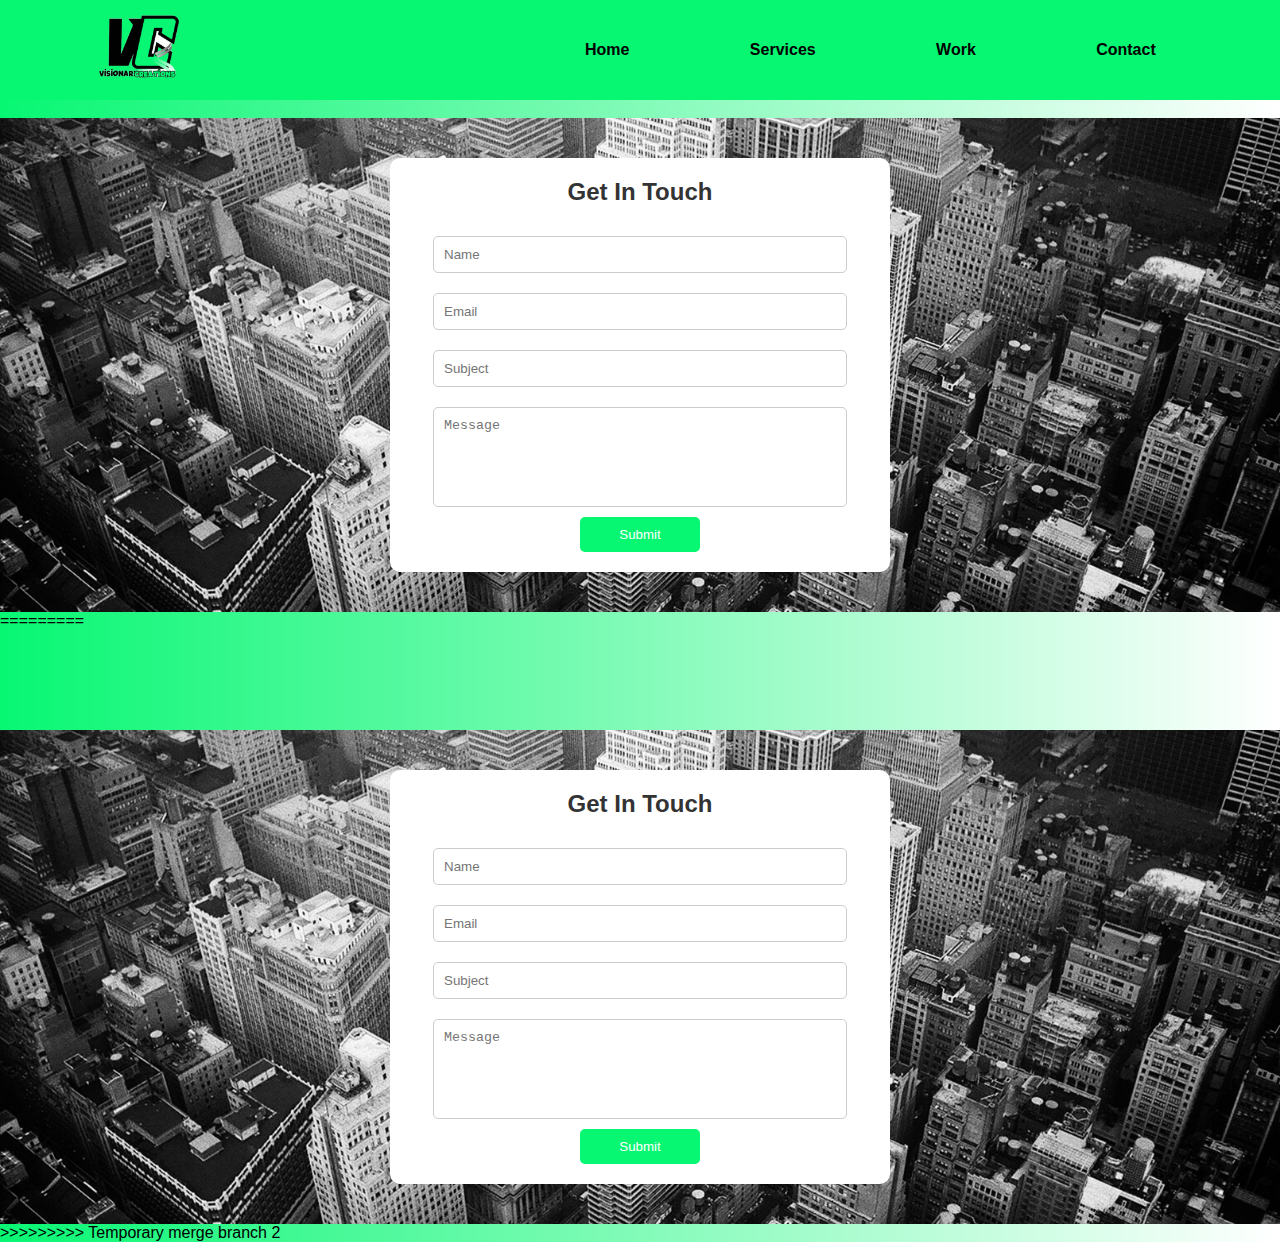
==== pages/contact.html @ 4685a926 "Merge branch 'master' of https://github.com/ettaoussiilyas/Visionary-Creations-Site-Web into Bassam" ====
<!DOCTYPE html>
<html lang="en">
  <head>
    <meta charset="UTF-8" />
    <meta name="viewport" content="width=device-width, initial-scale=1.0" />
    <title>Contact - Visionary Creations</title>
    <link rel="stylesheet" href="../style.css" />
    <link rel="stylesheet" href="../styles/contact.css" />
    <link rel="shortcut icon" type="x-icon" href="/images/logo_site.png" />
    <meta
      name="description"
      content="Learn more about Visionary Creations, a leading video production company dedicated to delivering exceptional visual content. Our team of experienced professionals is passionate about transforming ideas into stunning video productions, from corporate films to live event coverage. Discover our story and commitment to quality."
    />
    <meta
      name="description"
      content="Get in touch with Visionary Creations for all your video production needs. Whether you have a project in mind or need more information about our services, our team is ready to assist you. Contact us today to bring your vision to life."
    />
    <title>Contact - Visionary Creations</title>
<<<<<<<<< Temporary merge branch 1
    <meta name="keywords" content="contact Visionary Creations, video production contact, project inquiry, get in touch, contact us, customer support, video production services">
</head>
<body>
    <header>
    <nav>
        <input type="checkbox" id="nav-toggle">
        <div class="logo">
            <img src="../images/logo_site.png" alt="Visionary Creations Logo" style="height:150px;object-fit:cover">
        </div>
       <ul class="links">
           <li><a class="anchors"  href="/">Home</a></li>
           <li><a class="anchors" href="/pages/services.html">Services</a></li>
           <li><a class="anchors" href="/pages/work.html">Work</a></li>
           <li><a class="anchors" href="/pages/contact.html" class="active">Contact</a></li>
       </ul>
       <label for="nav-toggle" class="icon-burger">
           <div class="line"></div>
           <div class="line"></div>
           <div class="line"></div>
       </label>
    </nav>
</header>
<div class="contact-container">
    <div class="card">
        <h1>Get In Touch</h1>
        <input type="text" placeholder="Name">
        <input type="text" placeholder="Email">
        <input type="text" placeholder="Subject">
        <textarea placeholder="Message"></textarea>
        <button type="submit">Submit</button>
    </div>
</div>

</body>
</html>
=========
    <meta
      name="keywords"
      content="contact Visionary Creations, video production contact, project inquiry, get in touch, contact us, customer support, video production services"
    />
  </head>
  <body>
    <div class="contact-container">
      <div class="card">
        <h1>Get In Touch</h1>
        <input type="text" placeholder="Name" />
        <input type="text" placeholder="Email" />
        <input type="text" placeholder="Subject" />
        <textarea placeholder="Message"></textarea>
        <button type="submit">Submit</button>
      </div>
    </div>
  </body>
</html>
>>>>>>>>> Temporary merge branch 2
---- style.css ----
/* Global Reset */
* {
  margin: 0;
  padding: 0;
}

/* Body Styles */
body {
  font-family: Arial, sans-serif;
  background: linear-gradient(to right, #07f773, #ffffff);
  background-size: cover;
  background-repeat: no-repeat;
}
.content-holder {
  width: 100%;
}

/* About Us Section */
.part1-aboutus {
  display: flex;
  justify-content: left;
  width: 100%;
  max-height: min-content;
}

/* Text Section */
.part1-text {
  flex: 1;
  min-width: 50%;
  background-color: transparent;
  display: flex;
  flex-direction: column;
  justify-content: center;
  align-items: flex-end;
}

.part1-text h1 {
  width: 80%;
  font-family: Verdana, Geneva, Tahoma, sans-serif;
  color: white;
  margin-bottom: 40px;
}

.part1-text p {
  width: 80%;
  font-family: Verdana, Geneva, Tahoma, sans-serif;
  line-height: 2;
}

/* Button Section */
.btn-class {
  margin-top: 40px;
  width: 80%;
  display: flex;
  justify-content: flex-start;
}

.btn-transfer {
  display: block;
  padding: 15px;
  background-color: #b8eacf;
  color: #046785;
  border-color: #046785;
  margin-top: 20px;
  margin-bottom: 20px;
  justify-content: flex-end;
}

button a {
  text-decoration: none;
  color: #046785;
}

/* Image Section */
.part1-imag {
  flex: 1;
  min-width: 50%;
  background-color: transparent;
}

.part1-imag a {  /* Ensure that the anchor tag does not affect the image size */
  display: block;
  width: 100%; /* Set width to the container */
}

.part1-imag img {
  max-width: 100%;
  height: auto;
  max-height: 500px;
  object-fit: cover; /* Ensures consistent image scaling */
  transition: transform 0.3s ease; /* Optional hover effect */
}

.part1-imag a:hover img {
  transform: scale(1.05); /* Optional: Adds zoom on hover */
}

/* Paragraph with Line */
#paragraphe-line {
  padding-left: 30px;
  border-left: 5px solid #046785;
}

/* Box Slides Section */
.box-slides {
  width: 100%;
  display: flex;
  justify-content: space-around;
  margin-bottom: 50px;
}

.box-slides a {
  width: 20%; /* Set the size of the clickable area to match the images */
}

.box-slides img {
  width: 100%;
  height: auto;
  object-fit: cover;
  border-radius: 5px;
  transition: transform 0.3s ease;
}

.box-frame-video {
  width: 100%;
  max-height: 500px;
  display: flex;
  justify-content: center;
  align-content: center;
  overflow: hidden;
}
.box-frame-video iframe {
  width: 560px;
  height: 315px;
  margin: auto;
  border: none;
  margin: 100px 0px 150px;
}

/* Media Queries for Responsive Design */
@media (max-width: 768px) {
  .part1-aboutus {
    flex-direction: column;
    align-items: center;
  }

  .part1-text {
    align-items: center;
    min-width: 100%;
    text-align: center;
  }

  .part1-imag {
    min-width: 100%;
  }

  .btn-class {
    justify-content: center;
  }

  .box-slides {
    flex-direction: column;
    align-items: center;
  }

  .box-slides a {
    width: 80%; /* Adjusting width for smaller screens */
    margin-bottom: 20px; /* Adding space between images */
  }

  .box-frame-video iframe {
    width: 100%;
    height: auto; /* Make video responsive */
  }
}

@media (max-width: 480px) {
  .part1-text h1 {
    font-size: 1.5em; /* Adjust font size for smaller screens */
  }

  .part1-text p {
    font-size: 0.9em; /* Adjust paragraph font size */
  }

  #paragraphe-line {
    padding-left: 15px; /* Adjust padding for smaller screens */
  }
}
/* header css style */
.part1-aboutus {
  position: relative;
  margin-top: 100px;
}

nav {
  position: fixed;
  z-index: 10;
  left: 0;
  right: 0;
  top: 0;
  font-family: 'Montserrat', 'sans-serif';
  height: 100px;
  background-color: #07f773;
  padding: 0 5%;

}
nav .logo { 
  float: left;
  width: 40%;
  height: 100%;
  display: flex;
  align-items: center;
}
nav .links {
  float: right;
  padding: 0;
  margin: 0;
  width: 60%;
  height: 100%;
  display: flex;
  justify-content: space-around;
  align-items: center;
}
nav .links li {
  list-style: none;
}
nav .links a {
  display: block;
  padding: 1em;
  font-size: 16px;
  font-weight: bold;
  color: #000;
  text-decoration: none;
  position: relative;
  font-weight: bolder;
  font-family: Verdana, Geneva, Tahoma, sans-serif;
}
nav .links .active{
  color: white;
}
nav .links a:hover {
  color: rgb(0, 0, 0);
}
nav .links a::before {
  content: "";
  position: absolute;
  bottom: 0;
  left: 0;
  width: 100%;
  height: 2px;
  background-color: white;
  visibility: hidden;
  transform: scaleX(0);
  transition: all 0.3s ease-in-out 0s;
}
nav .links a:hover::before {
  visibility: visible;
  transform: scaleX(1);
  color: white;
}
#nav-toggle {
   position: absolute;
   top: -100px;
}
nav .icon-burger {
  display: none;
  position: absolute;
  right: 5%;
  top: 50%;
  transform: translateY(-50%);
}
nav .icon-burger .line {
  width: 30px;
  height: 5px;
  background-color: #000000;
  margin: 5px;
  border-radius: 3px;
  transition: all .5s ease-in-out;
}
@media screen and (max-width: 768px) {
  nav .logo {
      float: none;
      width: auto;
      justify-content: center;
  }
  nav .links {
      float: none;
      position: fixed;
      z-index: 9;
      left: 0;
      right: 0;
      top: 100px;
      bottom: 100%;
      width: auto;
      height: auto;
      flex-direction: column;
      justify-content: space-evenly;
      background-color: rgba(0, 0, 0, .8);
      overflow: hidden;
      transition: all .5s ease-in-out;
  }
  nav .links a {
      font-size: 20px;
      color: #07F773;
  }
  nav .links a:hover {
      color: #fff;
  }
  nav :checked ~ .links {
      bottom: 0;
  }
  nav .icon-burger {
      display: block;
  }
  nav :checked ~ .icon-burger .line:nth-child(1) {
      transform: translateY(10px) rotate(225deg);
  }
  nav :checked ~ .icon-burger .line:nth-child(3) {
      transform: translateY(-10px) rotate(-225deg);
  }
  nav :checked ~ .icon-burger .line:nth-child(2) {
      opacity: 0;
  }
  #nav-toggle:checked ~ .anchors{
      color: #07F773;
  }

}
---- styles/contact.css ----
/* Global Reset */
* {
    margin: 0;
    padding: 0;
    box-sizing: border-box; /* Added for consistent box sizing */
}

/* Body Styles */
body {
    font-family: Arial, sans-serif;
    background: linear-gradient(to right, #07F773, #ffffff);
    background-size: cover;
    background-repeat: no-repeat;
    overflow-x: hidden;
}



.contact-container{
    background-image: url("/images/buildings.jpg");
    background-size: cover;
    background-position: center;
    display: flex;
    flex-direction: column;
    justify-content: center;
    align-items: center;
    padding: 20px;
}

.card {
    width: 90%; /* Default for small screens */
    max-width: 500px; /* Prevent it from becoming too wide */
    background-color: white;
    border-radius: 10px;
    display: flex;
    flex-direction: column;
    justify-content: center;
    text-align: center;
    padding: 20px;
    margin: 20px;
}

.card input,
.card textarea {
    width: 90%;
    padding: 10px;
    margin: 10px auto;
    border: 1px solid #ccc;
    border-radius: 5px;
}

.card textarea {
    height: 100px;
    resize: none;
}

.card button[type="submit"] {
    width: 120px;
    background-color: #07F773;
    color: #fff;
    padding: 10px 20px;
    border: none;
    border-radius: 5px;
    cursor: pointer;
    margin: auto;
}

.card button[type="submit"]:hover {
    background-color: #68A081;
}

.contact-container h1 {
    font-size: 24px;
    margin-bottom: 20px;
    color: #333;
}
.contact-container {
    position: relative;
    margin-top: 100px;
}

nav {
    position: fixed;
    z-index: 10;
    left: 0;
    right: 0;
    top: 0;
    font-family: 'Montserrat', 'sans-serif';
    height: 100px;
    background-color: #07f773;
    padding: 0 5%;

}
nav .logo { 
    float: left;
    width: 40%;
    height: 100%;
    display: flex;
    align-items: center;
}
nav .links {
    float: right;
    padding: 0;
    margin: 0;
    width: 60%;
    height: 100%;
    display: flex;
    justify-content: space-around;
    align-items: center;
}
nav .links li {
    list-style: none;
}
nav .links a {
    display: block;
    padding: 1em;
    font-size: 16px;
    font-weight: bold;
    color: #000;
    text-decoration: none;
    position: relative;
    font-weight: bolder;
    font-family: Verdana, Geneva, Tahoma, sans-serif;
}
nav .links .active{
    color: white;
}
nav .links a:hover {
    color: rgb(0, 0, 0);
}
nav .links a::before {
    content: "";
    position: absolute;
    bottom: 0;
    left: 0;
    width: 100%;
    height: 2px;
    background-color: white;
    visibility: hidden;
    transform: scaleX(0);
    transition: all 0.3s ease-in-out 0s;
}
nav .links a:hover::before {
    visibility: visible;
    transform: scaleX(1);
    color: white;
}
#nav-toggle {
     position: absolute;
     top: -100px;
}
nav .icon-burger {
    display: none;
    position: absolute;
    right: 5%;
    top: 50%;
    transform: translateY(-50%);
}
nav .icon-burger .line {
    width: 30px;
    height: 5px;
    background-color: #000000;
    margin: 5px;
    border-radius: 3px;
    transition: all .5s ease-in-out;
}
@media screen and (max-width: 768px) {
    nav .logo {
        float: none;
        width: auto;
        justify-content: center;
    }
    nav .links {
        float: none;
        position: fixed;
        z-index: 9;
        left: 0;
        right: 0;
        top: 100px;
        bottom: 100%;
        width: auto;
        height: auto;
        flex-direction: column;
        justify-content: space-evenly;
        background-color: rgba(0, 0, 0, .8);
        overflow: hidden;
        transition: all .5s ease-in-out;
    }
    nav .links a {
        font-size: 20px;
        color: #07F773;
    }
    nav .links a:hover {
        color: #fff;
    }
    nav :checked ~ .links {
        bottom: 0;
    }
    nav .icon-burger {
        display: block;
    }
    nav :checked ~ .icon-burger .line:nth-child(1) {
        transform: translateY(10px) rotate(225deg);
    }
    nav :checked ~ .icon-burger .line:nth-child(3) {
        transform: translateY(-10px) rotate(-225deg);
    }
    nav :checked ~ .icon-burger .line:nth-child(2) {
        opacity: 0;
    }
    #nav-toggle:checked ~ .anchors{
        color: #07F773;
    }

}
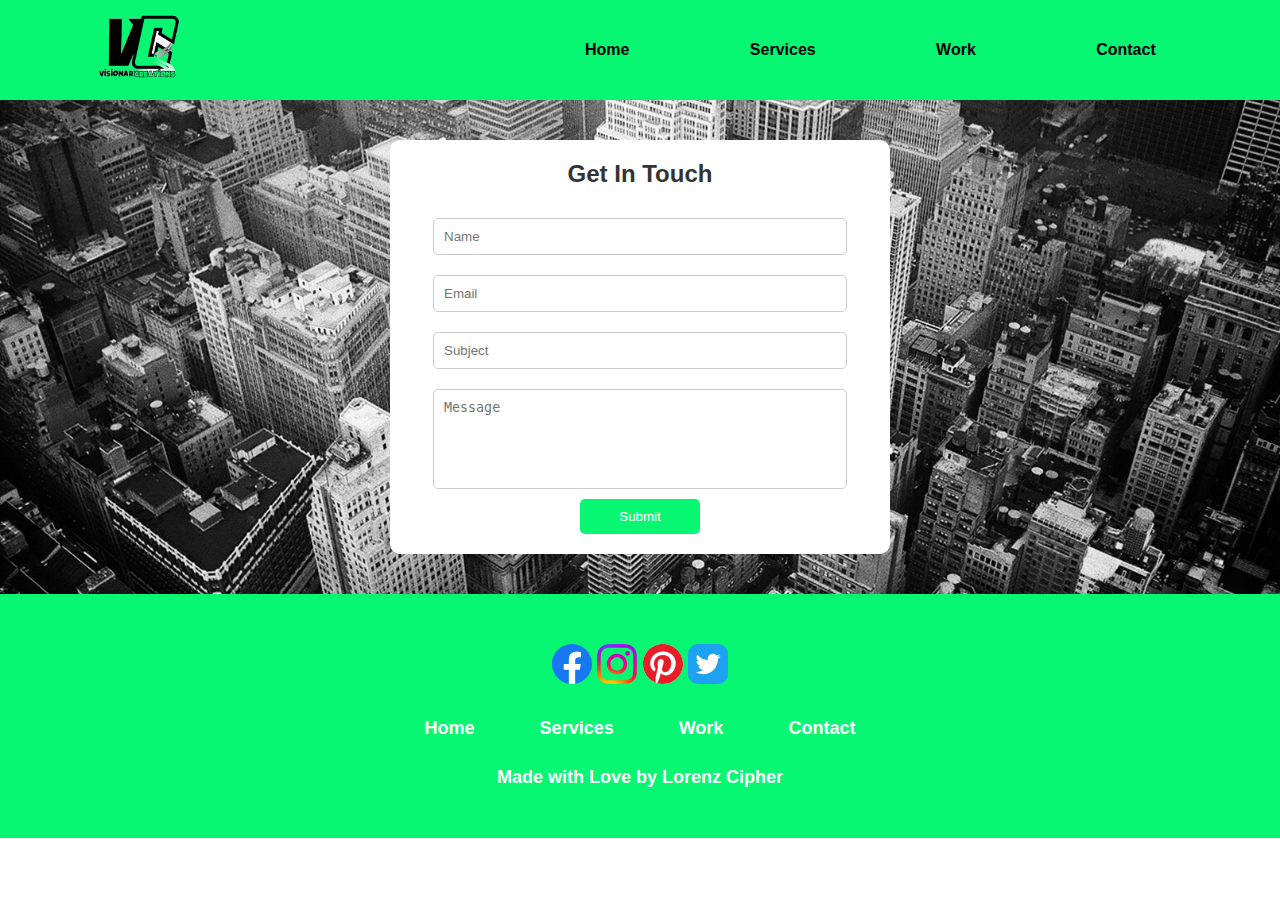
==== commit 8bdb244d: "Merge branch 'master' of https://github.com/ettaoussiilyas/Visionary-Creations-Site-Web into Bassam" ====
--- a/pages/contact.html
+++ b/pages/contact.html
@@ -1,22 +1,15 @@
 <!DOCTYPE html>
 <html lang="en">
-  <head>
-    <meta charset="UTF-8" />
-    <meta name="viewport" content="width=device-width, initial-scale=1.0" />
+<head>
+    <meta charset="UTF-8">
+    <meta name="viewport" content="width=device-width, initial-scale=1.0">
     <title>Contact - Visionary Creations</title>
-    <link rel="stylesheet" href="../style.css" />
-    <link rel="stylesheet" href="../styles/contact.css" />
-    <link rel="shortcut icon" type="x-icon" href="/images/logo_site.png" />
-    <meta
-      name="description"
-      content="Learn more about Visionary Creations, a leading video production company dedicated to delivering exceptional visual content. Our team of experienced professionals is passionate about transforming ideas into stunning video productions, from corporate films to live event coverage. Discover our story and commitment to quality."
-    />
-    <meta
-      name="description"
-      content="Get in touch with Visionary Creations for all your video production needs. Whether you have a project in mind or need more information about our services, our team is ready to assist you. Contact us today to bring your vision to life."
-    />
+    <link rel="stylesheet" href="../style.css">
+    <link rel="stylesheet" href="../styles/contact.css">
+    <link rel="shortcut icon" type="x-icon" href="/images/logo_site.png">
+    <meta name="description" content="Learn more about Visionary Creations, a leading video production company dedicated to delivering exceptional visual content. Our team of experienced professionals is passionate about transforming ideas into stunning video productions, from corporate films to live event coverage. Discover our story and commitment to quality.">
+    <meta name="description" content="Get in touch with Visionary Creations for all your video production needs. Whether you have a project in mind or need more information about our services, our team is ready to assist you. Contact us today to bring your vision to life.">
     <title>Contact - Visionary Creations</title>
-<<<<<<<<< Temporary merge branch 1
     <meta name="keywords" content="contact Visionary Creations, video production contact, project inquiry, get in touch, contact us, customer support, video production services">
 </head>
 <body>
@@ -49,26 +42,28 @@
         <button type="submit">Submit</button>
     </div>
 </div>
-
+<footer>
+        <div class="footer">
+        <div class="row">
+        <a href="#"><img style="width: 40px;height: 40px;border-radius:10px;" src="../images/facebook.svg" alt="facebook"></a>
+        <a href="#"><img style="width: 40px;height: 40px;border-radius:10px;" src="../images/instagram.svg" alt="instagram"></a>
+        <a href="#"><img style="width: 40px;height: 40px;border-radius:10px;" src="../images/pinterest.svg" alt="pinterest"></a>
+        <a href="#"><img style="width: 40px;height: 40px;border-radius:10px;" src="../images/twitter.svg" alt="twitter"></a>
+        </div>
+        
+        <div class="row">
+        <ul>
+        <li><a href="/">Home</a></li>
+        <li><a href="pages/services.html">Services</a></li>
+        <li><a href="pages/work.html">Work</a></li>
+        <li><a href="pages/contact.html">Contact</a></li>
+        </ul>
+        </div>
+        
+        <div class="row">
+        Made with Love by Lorenz Cipher
+        </div>
+        </div>
+        </footer>
 </body>
-</html>
-=========
-    <meta
-      name="keywords"
-      content="contact Visionary Creations, video production contact, project inquiry, get in touch, contact us, customer support, video production services"
-    />
-  </head>
-  <body>
-    <div class="contact-container">
-      <div class="card">
-        <h1>Get In Touch</h1>
-        <input type="text" placeholder="Name" />
-        <input type="text" placeholder="Email" />
-        <input type="text" placeholder="Subject" />
-        <textarea placeholder="Message"></textarea>
-        <button type="submit">Submit</button>
-      </div>
-    </div>
-  </body>
-</html>
->>>>>>>>> Temporary merge branch 2
+</html>--- a/style.css
+++ b/style.css
@@ -78,7 +78,8 @@
   background-color: transparent;
 }
 
-.part1-imag a {  /* Ensure that the anchor tag does not affect the image size */
+.part1-imag a {
+  /* Ensure that the anchor tag does not affect the image size */
   display: block;
   width: 100%; /* Set width to the container */
 }
@@ -137,6 +138,7 @@
   margin: 100px 0px 150px;
 }
 
+
 /* Media Queries for Responsive Design */
 @media (max-width: 768px) {
   .part1-aboutus {
@@ -187,7 +189,7 @@
     padding-left: 15px; /* Adjust padding for smaller screens */
   }
 }
-/* header css style */
+
 .part1-aboutus {
   position: relative;
   margin-top: 100px;
@@ -199,13 +201,12 @@
   left: 0;
   right: 0;
   top: 0;
-  font-family: 'Montserrat', 'sans-serif';
+  font-family: "Montserrat", "sans-serif";
   height: 100px;
   background-color: #07f773;
   padding: 0 5%;
-
-}
-nav .logo { 
+}
+nav .logo {
   float: left;
   width: 40%;
   height: 100%;
@@ -236,7 +237,7 @@
   font-weight: bolder;
   font-family: Verdana, Geneva, Tahoma, sans-serif;
 }
-nav .links .active{
+nav .links .active {
   color: white;
 }
 nav .links a:hover {
@@ -260,8 +261,8 @@
   color: white;
 }
 #nav-toggle {
-   position: absolute;
-   top: -100px;
+  position: absolute;
+  top: -100px;
 }
 nav .icon-burger {
   display: none;
@@ -276,54 +277,109 @@
   background-color: #000000;
   margin: 5px;
   border-radius: 3px;
-  transition: all .5s ease-in-out;
+  transition: all 0.5s ease-in-out;
 }
 @media screen and (max-width: 768px) {
   nav .logo {
-      float: none;
-      width: auto;
-      justify-content: center;
+    float: none;
+    width: auto;
+    justify-content: center;
   }
   nav .links {
-      float: none;
-      position: fixed;
-      z-index: 9;
-      left: 0;
-      right: 0;
-      top: 100px;
-      bottom: 100%;
-      width: auto;
-      height: auto;
-      flex-direction: column;
-      justify-content: space-evenly;
-      background-color: rgba(0, 0, 0, .8);
-      overflow: hidden;
-      transition: all .5s ease-in-out;
+    float: none;
+    position: fixed;
+    z-index: 9;
+    left: 0;
+    right: 0;
+    top: 100px;
+    bottom: 100%;
+    width: auto;
+    height: auto;
+    flex-direction: column;
+    justify-content: space-evenly;
+    background-color: rgba(0, 0, 0, 0.8);
+    overflow: hidden;
+    transition: all 0.5s ease-in-out;
   }
   nav .links a {
-      font-size: 20px;
-      color: #07F773;
+    font-size: 20px;
+    color: #07f773;
   }
   nav .links a:hover {
-      color: #fff;
+    color: #fff;
   }
   nav :checked ~ .links {
-      bottom: 0;
+    bottom: 0;
   }
   nav .icon-burger {
-      display: block;
+    display: block;
   }
   nav :checked ~ .icon-burger .line:nth-child(1) {
-      transform: translateY(10px) rotate(225deg);
+    transform: translateY(10px) rotate(225deg);
   }
   nav :checked ~ .icon-burger .line:nth-child(3) {
-      transform: translateY(-10px) rotate(-225deg);
+    transform: translateY(-10px) rotate(-225deg);
   }
   nav :checked ~ .icon-burger .line:nth-child(2) {
-      opacity: 0;
-  }
-  #nav-toggle:checked ~ .anchors{
-      color: #07F773;
-  }
-
-}+    opacity: 0;
+  }
+  #nav-toggle:checked ~ .anchors {
+    color: #07f773;
+  }
+}
+
+.footer {
+  background: #07f773;
+  padding: 30px 0px;
+  font-family: "Play", sans-serif;
+  text-align: center;
+}
+
+.footer .row {
+  width: 100%;
+  margin: 1% 0%;
+  padding: 0.6% 0%;
+  color: white;
+  font-size: 0.8em;
+  font-weight: bold;
+  font-size: large;
+}
+
+.footer .row a {
+  text-decoration: none;
+  color: white;
+  transition: 0.5s;
+}
+
+.footer .row a:hover {
+  color: gray;
+}
+
+.footer .row ul {
+  width: 100%;
+}
+
+.footer .row ul li {
+  display: inline-block;
+  margin: 0px 30px;
+}
+
+.footer .row a i {
+  font-size: 2em;
+  margin: 0% 1%;
+}
+
+@media (max-width: 720px) {
+  .footer {
+    text-align: left;
+    padding: 5%;
+  }
+  .footer .row ul li {
+    display: block;
+    margin: 10px 0px;
+    text-align: left;
+  }
+  .footer .row a i {
+    margin: 0% 3%;
+  }
+}
--- a/styles/contact.css
+++ b/styles/contact.css
@@ -1,215 +1,266 @@
 /* Global Reset */
 * {
-    margin: 0;
-    padding: 0;
-    box-sizing: border-box; /* Added for consistent box sizing */
+  margin: 0;
+  padding: 0;
+  box-sizing: border-box; /* Added for consistent box sizing */
 }
 
 /* Body Styles */
 body {
-    font-family: Arial, sans-serif;
-    background: linear-gradient(to right, #07F773, #ffffff);
-    background-size: cover;
-    background-repeat: no-repeat;
-    overflow-x: hidden;
-}
-
-
-
-.contact-container{
-    background-image: url("/images/buildings.jpg");
-    background-size: cover;
-    background-position: center;
-    display: flex;
-    flex-direction: column;
-    justify-content: center;
-    align-items: center;
-    padding: 20px;
+  font-family: Arial, sans-serif;
+  background: linear-gradient(to right, #07f773, #ffffff);
+  background-size: cover;
+  background-repeat: no-repeat;
+  overflow-x: hidden;
+}
+
+.contact-container {
+  background-image: url("/images/buildings.jpg");
+  background-size: cover;
+  background-position: center;
+  display: flex;
+  flex-direction: column;
+  justify-content: center;
+  align-items: center;
+  padding: 20px;
 }
 
 .card {
-    width: 90%; /* Default for small screens */
-    max-width: 500px; /* Prevent it from becoming too wide */
-    background-color: white;
-    border-radius: 10px;
-    display: flex;
-    flex-direction: column;
-    justify-content: center;
-    text-align: center;
-    padding: 20px;
-    margin: 20px;
+  width: 90%; /* Default for small screens */
+  max-width: 500px; /* Prevent it from becoming too wide */
+  background-color: white;
+  border-radius: 10px;
+  display: flex;
+  flex-direction: column;
+  justify-content: center;
+  text-align: center;
+  padding: 20px;
+  margin: 20px;
 }
 
 .card input,
 .card textarea {
-    width: 90%;
-    padding: 10px;
-    margin: 10px auto;
-    border: 1px solid #ccc;
-    border-radius: 5px;
+  width: 90%;
+  padding: 10px;
+  margin: 10px auto;
+  border: 1px solid #ccc;
+  border-radius: 5px;
 }
 
 .card textarea {
-    height: 100px;
-    resize: none;
+  height: 100px;
+  resize: none;
 }
 
 .card button[type="submit"] {
-    width: 120px;
-    background-color: #07F773;
-    color: #fff;
-    padding: 10px 20px;
-    border: none;
-    border-radius: 5px;
-    cursor: pointer;
-    margin: auto;
+  width: 120px;
+  background-color: #07f773;
+  color: #fff;
+  padding: 10px 20px;
+  border: none;
+  border-radius: 5px;
+  cursor: pointer;
+  margin: auto;
 }
 
 .card button[type="submit"]:hover {
-    background-color: #68A081;
+  background-color: #68a081;
 }
 
 .contact-container h1 {
-    font-size: 24px;
-    margin-bottom: 20px;
-    color: #333;
+  font-size: 24px;
+  margin-bottom: 20px;
+  color: #333;
 }
 .contact-container {
-    position: relative;
-    margin-top: 100px;
+  position: relative;
+  margin-top: 100px;
 }
 
 nav {
+  position: fixed;
+  z-index: 10;
+  left: 0;
+  right: 0;
+  top: 0;
+  font-family: "Montserrat", "sans-serif";
+  height: 100px;
+  background-color: #07f773;
+  padding: 0 5%;
+}
+nav .logo {
+  float: left;
+  width: 40%;
+  height: 100%;
+  display: flex;
+  align-items: center;
+}
+nav .links {
+  float: right;
+  padding: 0;
+  margin: 0;
+  width: 60%;
+  height: 100%;
+  display: flex;
+  justify-content: space-around;
+  align-items: center;
+}
+nav .links li {
+  list-style: none;
+}
+nav .links a {
+  display: block;
+  padding: 1em;
+  font-size: 16px;
+  font-weight: bold;
+  color: #000;
+  text-decoration: none;
+  position: relative;
+  font-weight: bolder;
+  font-family: Verdana, Geneva, Tahoma, sans-serif;
+}
+nav .links .active {
+  color: white;
+}
+nav .links a:hover {
+  color: rgb(0, 0, 0);
+}
+nav .links a::before {
+  content: "";
+  position: absolute;
+  bottom: 0;
+  left: 0;
+  width: 100%;
+  height: 2px;
+  background-color: white;
+  visibility: hidden;
+  transform: scaleX(0);
+  transition: all 0.3s ease-in-out 0s;
+}
+nav .links a:hover::before {
+  visibility: visible;
+  transform: scaleX(1);
+  color: white;
+}
+#nav-toggle {
+  position: absolute;
+  top: -100px;
+}
+nav .icon-burger {
+  display: none;
+  position: absolute;
+  right: 5%;
+  top: 50%;
+  transform: translateY(-50%);
+}
+nav .icon-burger .line {
+  width: 30px;
+  height: 5px;
+  background-color: #000000;
+  margin: 5px;
+  border-radius: 3px;
+  transition: all 0.5s ease-in-out;
+}
+@media screen and (max-width: 768px) {
+  nav .logo {
+    float: none;
+    width: auto;
+    justify-content: center;
+  }
+  nav .links {
+    float: none;
     position: fixed;
-    z-index: 10;
+    z-index: 9;
     left: 0;
     right: 0;
-    top: 0;
-    font-family: 'Montserrat', 'sans-serif';
-    height: 100px;
-    background-color: #07f773;
-    padding: 0 5%;
-
-}
-nav .logo { 
-    float: left;
-    width: 40%;
-    height: 100%;
-    display: flex;
-    align-items: center;
-}
-nav .links {
-    float: right;
-    padding: 0;
-    margin: 0;
-    width: 60%;
-    height: 100%;
-    display: flex;
-    justify-content: space-around;
-    align-items: center;
-}
-nav .links li {
-    list-style: none;
-}
-nav .links a {
+    top: 100px;
+    bottom: 100%;
+    width: auto;
+    height: auto;
+    flex-direction: column;
+    justify-content: space-evenly;
+    background-color: rgba(0, 0, 0, 0.8);
+    overflow: hidden;
+    transition: all 0.5s ease-in-out;
+  }
+  nav .links a {
+    font-size: 20px;
+    color: #07f773;
+  }
+  nav .links a:hover {
+    color: #fff;
+  }
+  nav :checked ~ .links {
+    bottom: 0;
+  }
+  nav .icon-burger {
     display: block;
-    padding: 1em;
-    font-size: 16px;
-    font-weight: bold;
-    color: #000;
-    text-decoration: none;
-    position: relative;
-    font-weight: bolder;
-    font-family: Verdana, Geneva, Tahoma, sans-serif;
-}
-nav .links .active{
-    color: white;
-}
-nav .links a:hover {
-    color: rgb(0, 0, 0);
-}
-nav .links a::before {
-    content: "";
-    position: absolute;
-    bottom: 0;
-    left: 0;
-    width: 100%;
-    height: 2px;
-    background-color: white;
-    visibility: hidden;
-    transform: scaleX(0);
-    transition: all 0.3s ease-in-out 0s;
-}
-nav .links a:hover::before {
-    visibility: visible;
-    transform: scaleX(1);
-    color: white;
-}
-#nav-toggle {
-     position: absolute;
-     top: -100px;
-}
-nav .icon-burger {
-    display: none;
-    position: absolute;
-    right: 5%;
-    top: 50%;
-    transform: translateY(-50%);
-}
-nav .icon-burger .line {
-    width: 30px;
-    height: 5px;
-    background-color: #000000;
-    margin: 5px;
-    border-radius: 3px;
-    transition: all .5s ease-in-out;
-}
-@media screen and (max-width: 768px) {
-    nav .logo {
-        float: none;
-        width: auto;
-        justify-content: center;
-    }
-    nav .links {
-        float: none;
-        position: fixed;
-        z-index: 9;
-        left: 0;
-        right: 0;
-        top: 100px;
-        bottom: 100%;
-        width: auto;
-        height: auto;
-        flex-direction: column;
-        justify-content: space-evenly;
-        background-color: rgba(0, 0, 0, .8);
-        overflow: hidden;
-        transition: all .5s ease-in-out;
-    }
-    nav .links a {
-        font-size: 20px;
-        color: #07F773;
-    }
-    nav .links a:hover {
-        color: #fff;
-    }
-    nav :checked ~ .links {
-        bottom: 0;
-    }
-    nav .icon-burger {
-        display: block;
-    }
-    nav :checked ~ .icon-burger .line:nth-child(1) {
-        transform: translateY(10px) rotate(225deg);
-    }
-    nav :checked ~ .icon-burger .line:nth-child(3) {
-        transform: translateY(-10px) rotate(-225deg);
-    }
-    nav :checked ~ .icon-burger .line:nth-child(2) {
-        opacity: 0;
-    }
-    #nav-toggle:checked ~ .anchors{
-        color: #07F773;
-    }
-
-}
+  }
+  nav :checked ~ .icon-burger .line:nth-child(1) {
+    transform: translateY(10px) rotate(225deg);
+  }
+  nav :checked ~ .icon-burger .line:nth-child(3) {
+    transform: translateY(-10px) rotate(-225deg);
+  }
+  nav :checked ~ .icon-burger .line:nth-child(2) {
+    opacity: 0;
+  }
+  #nav-toggle:checked ~ .anchors {
+    color: #07f773;
+  }
+}
+.footer {
+  background: #07f773;
+  padding: 30px 0px;
+  font-family: "Play", sans-serif;
+  text-align: center;
+}
+
+.footer .row {
+  width: 100%;
+  margin: 1% 0%;
+  padding: 0.6% 0%;
+  color: white;
+  font-size: 0.8em;
+  font-weight: bold;
+  font-size: large;
+}
+
+.footer .row a {
+  text-decoration: none;
+  color: white;
+  transition: 0.5s;
+}
+
+.footer .row a:hover {
+  color: gray;
+}
+
+.footer .row ul {
+  width: 100%;
+}
+
+.footer .row ul li {
+  display: inline-block;
+  margin: 0px 30px;
+}
+
+.footer .row a i {
+  font-size: 2em;
+  margin: 0% 1%;
+}
+
+@media (max-width: 720px) {
+  .footer {
+    text-align: left;
+    padding: 5%;
+  }
+  .footer .row ul li {
+    display: block;
+    margin: 10px 0px;
+    text-align: left;
+  }
+  .footer .row a i {
+    margin: 0% 3%;
+  }
+}
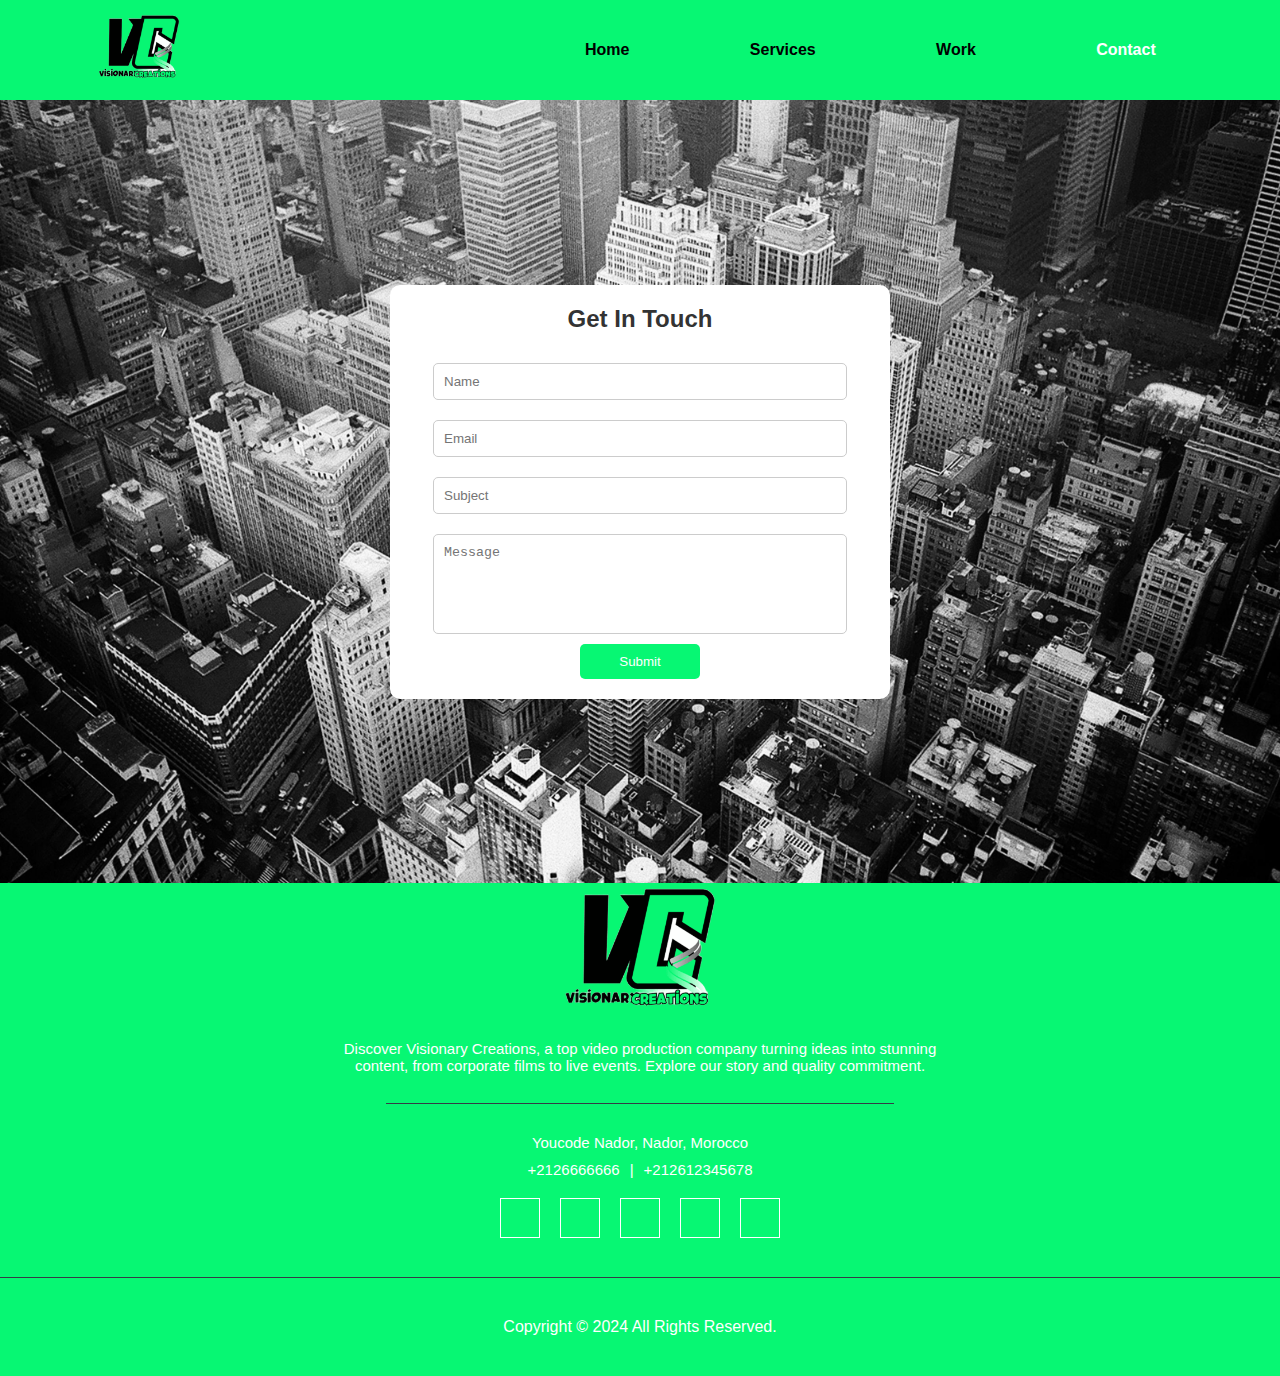
==== commit 8af43a16: "footer" ====
--- a/pages/contact.html
+++ b/pages/contact.html
@@ -8,9 +8,9 @@
     <link rel="stylesheet" href="../styles/contact.css">
     <link rel="shortcut icon" type="x-icon" href="/images/logo_site.png">
     <meta name="description" content="Learn more about Visionary Creations, a leading video production company dedicated to delivering exceptional visual content. Our team of experienced professionals is passionate about transforming ideas into stunning video productions, from corporate films to live event coverage. Discover our story and commitment to quality.">
-    <meta name="description" content="Get in touch with Visionary Creations for all your video production needs. Whether you have a project in mind or need more information about our services, our team is ready to assist you. Contact us today to bring your vision to life.">
     <title>Contact - Visionary Creations</title>
     <meta name="keywords" content="contact Visionary Creations, video production contact, project inquiry, get in touch, contact us, customer support, video production services">
+    <link rel="stylesheet" href="https://cdnjs.cloudflare.com/ajax/libs/font-awesome/6.6.0/css/all.min.css" integrity="sha512-Kc323vGBEqzTmouAECnVceyQqyqdsSiqLQISBL29aUW4U/M7pSPA/gEUZQqv1cwx4OnYxTxve5UMg5GT6L4JJg==" crossorigin="anonymous" referrerpolicy="no-referrer" />
 </head>
 <body>
     <header>
@@ -23,7 +23,7 @@
            <li><a class="anchors"  href="/">Home</a></li>
            <li><a class="anchors" href="/pages/services.html">Services</a></li>
            <li><a class="anchors" href="/pages/work.html">Work</a></li>
-           <li><a class="anchors" href="/pages/contact.html" class="active">Contact</a></li>
+           <li><a class="anchors active" href="/pages/contact.html" class="active">Contact</a></li>
        </ul>
        <label for="nav-toggle" class="icon-burger">
            <div class="line"></div>
@@ -42,28 +42,32 @@
         <button type="submit">Submit</button>
     </div>
 </div>
+<section class="contact-area" id="contact">
+    <div class="container">
+        <div class="row">
+            <div class="col-lg-6 offset-lg-3">
+                <div class="contact-content text-center">
+                    <a href="#"><img src="../images/logo_site_croped.png" alt="logo"></a>
+                    <p>Discover Visionary Creations, a top video production company turning ideas into stunning content, from corporate films to live events. Explore our story and quality commitment.</p>
+                    <div class="hr"></div>
+                    <h6>Youcode Nador, Nador, Morocco</h6>
+                    <h6>+2126666666<span>|</span>+212612345678</h6>
+                    <div class="contact-social">
+                        <ul>
+                            <li><a class="hover-target" href=""><i class="fab fa-facebook-f"></i></a></li>
+                            <li><a class="hover-target" href=""><i class="fab fa-linkedin-in"></i></a></li>
+                            <li><a class="hover-target" href=""><i class="fab fa-github"></i></a></li>
+                            <li><a class="hover-target" href=""><i class="fab fa-behance"></i></a></li>
+                            <li><a class="hover-target" href=""><i class="fab fa-pinterest-p"></i></a></li>
+                        </ul>
+                    </div>
+                </div>
+            </div>
+        </div>
+    </div>
+</section>
 <footer>
-        <div class="footer">
-        <div class="row">
-        <a href="#"><img style="width: 40px;height: 40px;border-radius:10px;" src="../images/facebook.svg" alt="facebook"></a>
-        <a href="#"><img style="width: 40px;height: 40px;border-radius:10px;" src="../images/instagram.svg" alt="instagram"></a>
-        <a href="#"><img style="width: 40px;height: 40px;border-radius:10px;" src="../images/pinterest.svg" alt="pinterest"></a>
-        <a href="#"><img style="width: 40px;height: 40px;border-radius:10px;" src="../images/twitter.svg" alt="twitter"></a>
-        </div>
-        
-        <div class="row">
-        <ul>
-        <li><a href="/">Home</a></li>
-        <li><a href="pages/services.html">Services</a></li>
-        <li><a href="pages/work.html">Work</a></li>
-        <li><a href="pages/contact.html">Contact</a></li>
-        </ul>
-        </div>
-        
-        <div class="row">
-        Made with Love by Lorenz Cipher
-        </div>
-        </div>
-        </footer>
+    <p>Copyright &copy; 2024 All Rights Reserved.</p>
+</footer>
 </body>
 </html>--- a/style.css
+++ b/style.css
@@ -78,8 +78,7 @@
   background-color: transparent;
 }
 
-.part1-imag a {
-  /* Ensure that the anchor tag does not affect the image size */
+.part1-imag a {  /* Ensure that the anchor tag does not affect the image size */
   display: block;
   width: 100%; /* Set width to the container */
 }
@@ -201,12 +200,13 @@
   left: 0;
   right: 0;
   top: 0;
-  font-family: "Montserrat", "sans-serif";
+  font-family: 'Montserrat', 'sans-serif';
   height: 100px;
   background-color: #07f773;
   padding: 0 5%;
-}
-nav .logo {
+
+}
+nav .logo { 
   float: left;
   width: 40%;
   height: 100%;
@@ -237,7 +237,7 @@
   font-weight: bolder;
   font-family: Verdana, Geneva, Tahoma, sans-serif;
 }
-nav .links .active {
+nav .links .active{
   color: white;
 }
 nav .links a:hover {
@@ -261,8 +261,8 @@
   color: white;
 }
 #nav-toggle {
-  position: absolute;
-  top: -100px;
+   position: absolute;
+   top: -100px;
 }
 nav .icon-burger {
   display: none;
@@ -277,109 +277,148 @@
   background-color: #000000;
   margin: 5px;
   border-radius: 3px;
-  transition: all 0.5s ease-in-out;
+  transition: all .5s ease-in-out;
 }
 @media screen and (max-width: 768px) {
   nav .logo {
-    float: none;
-    width: auto;
-    justify-content: center;
+      float: none;
+      width: auto;
+      justify-content: center;
   }
   nav .links {
-    float: none;
-    position: fixed;
-    z-index: 9;
-    left: 0;
-    right: 0;
-    top: 100px;
-    bottom: 100%;
-    width: auto;
-    height: auto;
-    flex-direction: column;
-    justify-content: space-evenly;
-    background-color: rgba(0, 0, 0, 0.8);
-    overflow: hidden;
-    transition: all 0.5s ease-in-out;
+      float: none;
+      position: fixed;
+      z-index: 9;
+      left: 0;
+      right: 0;
+      top: 100px;
+      bottom: 100%;
+      width: auto;
+      height: auto;
+      flex-direction: column;
+      justify-content: space-evenly;
+      background-color: rgba(0, 0, 0, .8);
+      overflow: hidden;
+      transition: all .5s ease-in-out;
   }
   nav .links a {
-    font-size: 20px;
-    color: #07f773;
+      font-size: 20px;
+      color: #07F773;
   }
   nav .links a:hover {
-    color: #fff;
+      color: #fff;
   }
   nav :checked ~ .links {
-    bottom: 0;
+      bottom: 0;
   }
   nav .icon-burger {
-    display: block;
+      display: block;
   }
   nav :checked ~ .icon-burger .line:nth-child(1) {
-    transform: translateY(10px) rotate(225deg);
+      transform: translateY(10px) rotate(225deg);
   }
   nav :checked ~ .icon-burger .line:nth-child(3) {
-    transform: translateY(-10px) rotate(-225deg);
+      transform: translateY(-10px) rotate(-225deg);
   }
   nav :checked ~ .icon-burger .line:nth-child(2) {
-    opacity: 0;
-  }
-  #nav-toggle:checked ~ .anchors {
-    color: #07f773;
-  }
-}
-
-.footer {
-  background: #07f773;
-  padding: 30px 0px;
-  font-family: "Play", sans-serif;
-  text-align: center;
-}
-
-.footer .row {
-  width: 100%;
-  margin: 1% 0%;
-  padding: 0.6% 0%;
-  color: white;
-  font-size: 0.8em;
-  font-weight: bold;
-  font-size: large;
-}
-
-.footer .row a {
-  text-decoration: none;
-  color: white;
-  transition: 0.5s;
-}
-
-.footer .row a:hover {
-  color: gray;
-}
-
-.footer .row ul {
-  width: 100%;
-}
-
-.footer .row ul li {
-  display: inline-block;
-  margin: 0px 30px;
-}
-
-.footer .row a i {
-  font-size: 2em;
-  margin: 0% 1%;
-}
-
-@media (max-width: 720px) {
-  .footer {
-    text-align: left;
-    padding: 5%;
-  }
-  .footer .row ul li {
-    display: block;
-    margin: 10px 0px;
-    text-align: left;
-  }
-  .footer .row a i {
-    margin: 0% 3%;
-  }
-}
+      opacity: 0;
+  }
+  #nav-toggle:checked ~ .anchors{
+      color: #07F773;
+  }
+
+}
+
+ul {
+  margin: 0;
+  padding: 0;
+  list-style: none;
+}
+.contact-area {
+border-bottom: 1px solid #353C46;
+padding: 5px;
+}
+
+.contact-content p {
+font-size: 15px;
+margin: 30px 0 60px;
+position: relative;
+}
+
+.contact-content p::after {
+background: #353C46;
+bottom: -30px;
+content: "";
+height: 1px;
+left: 50%;
+position: absolute;
+transform: translate(-50%);
+width: 80%;
+}
+
+.contact-content h6 {
+color: #fff;
+font-size: 15px;
+font-weight: 400;
+margin-bottom: 10px;
+}
+
+.contact-content span {
+color: #fff;
+margin: 0 10px;
+}
+
+.contact-social {
+margin-bottom: 30px;
+margin-top: 20px;
+}
+
+.contact-social > ul {
+display: inline-flex;
+}
+
+.contact-social ul li a {
+border: 1px solid #fff;
+color: #fff;
+display: inline-block;
+height: 40px;
+margin: 0 10px;
+padding-top: 7px;
+transition: all 0.4s ease 0s;
+width: 40px;
+}
+
+.contact-social ul li a:hover {
+border: 1px solid #353c47;
+color: #fff;
+}
+
+.contact-content img {
+max-width: 150px;
+}
+
+section.contact-area, footer {
+background: #07f773;
+color: #fff;
+}
+
+footer p {
+padding: 40px 0;
+text-align: center;
+}
+
+footer img {
+width: 44px;
+}
+.row{
+display: flex;
+flex-direction: row;
+}
+.col-lg-6{
+flex: 0 0 auto;
+width: 50%;
+}
+.offset-lg-3{
+margin-left: 25%;
+text-align: center;
+}--- a/styles/contact.css
+++ b/styles/contact.css
@@ -1,266 +1,310 @@
 /* Global Reset */
 * {
-  margin: 0;
-  padding: 0;
-  box-sizing: border-box; /* Added for consistent box sizing */
+    margin: 0;
+    padding: 0;
+    box-sizing: border-box; /* Added for consistent box sizing */
 }
 
 /* Body Styles */
 body {
-  font-family: Arial, sans-serif;
-  background: linear-gradient(to right, #07f773, #ffffff);
-  background-size: cover;
-  background-repeat: no-repeat;
-  overflow-x: hidden;
-}
-
-.contact-container {
-  background-image: url("/images/buildings.jpg");
-  background-size: cover;
-  background-position: center;
-  display: flex;
-  flex-direction: column;
-  justify-content: center;
-  align-items: center;
-  padding: 20px;
+    font-family: Arial, sans-serif;
+    background: linear-gradient(to right, #07F773, #ffffff);
+    background-size: cover;
+    background-repeat: no-repeat;
+    overflow-x: hidden;
+}
+
+
+
+.contact-container{
+    background-image: url("/images/buildings.jpg");
+    background-size: cover;
+    background-position: center;
+    display: flex;
+    flex-direction: column;
+    justify-content: center;
+    align-items: center;
+    padding: 20px;
+    height: 87vh;
 }
 
 .card {
-  width: 90%; /* Default for small screens */
-  max-width: 500px; /* Prevent it from becoming too wide */
-  background-color: white;
-  border-radius: 10px;
-  display: flex;
-  flex-direction: column;
-  justify-content: center;
-  text-align: center;
-  padding: 20px;
-  margin: 20px;
+    width: 90%; /* Default for small screens */
+    max-width: 500px; /* Prevent it from becoming too wide */
+    background-color: white;
+    border-radius: 10px;
+    display: flex;
+    flex-direction: column;
+    justify-content: center;
+    text-align: center;
+    padding: 20px;
+    margin: 20px;
 }
 
 .card input,
 .card textarea {
-  width: 90%;
-  padding: 10px;
-  margin: 10px auto;
-  border: 1px solid #ccc;
-  border-radius: 5px;
+    width: 90%;
+    padding: 10px;
+    margin: 10px auto;
+    border: 1px solid #ccc;
+    border-radius: 5px;
 }
 
 .card textarea {
-  height: 100px;
-  resize: none;
+    height: 100px;
+    resize: none;
 }
 
 .card button[type="submit"] {
-  width: 120px;
-  background-color: #07f773;
-  color: #fff;
-  padding: 10px 20px;
-  border: none;
-  border-radius: 5px;
-  cursor: pointer;
-  margin: auto;
+    width: 120px;
+    background-color: #07F773;
+    color: #fff;
+    padding: 10px 20px;
+    border: none;
+    border-radius: 5px;
+    cursor: pointer;
+    margin: auto;
 }
 
 .card button[type="submit"]:hover {
-  background-color: #68a081;
+    background-color: #68A081;
 }
 
 .contact-container h1 {
-  font-size: 24px;
-  margin-bottom: 20px;
-  color: #333;
+    font-size: 24px;
+    margin-bottom: 20px;
+    color: #333;
 }
 .contact-container {
-  position: relative;
-  margin-top: 100px;
+    position: relative;
+    margin-top: 100px;
 }
 
 nav {
-  position: fixed;
-  z-index: 10;
-  left: 0;
-  right: 0;
-  top: 0;
-  font-family: "Montserrat", "sans-serif";
-  height: 100px;
-  background-color: #07f773;
-  padding: 0 5%;
-}
-nav .logo {
-  float: left;
-  width: 40%;
-  height: 100%;
-  display: flex;
-  align-items: center;
-}
-nav .links {
-  float: right;
-  padding: 0;
-  margin: 0;
-  width: 60%;
-  height: 100%;
-  display: flex;
-  justify-content: space-around;
-  align-items: center;
-}
-nav .links li {
-  list-style: none;
-}
-nav .links a {
-  display: block;
-  padding: 1em;
-  font-size: 16px;
-  font-weight: bold;
-  color: #000;
-  text-decoration: none;
-  position: relative;
-  font-weight: bolder;
-  font-family: Verdana, Geneva, Tahoma, sans-serif;
-}
-nav .links .active {
-  color: white;
-}
-nav .links a:hover {
-  color: rgb(0, 0, 0);
-}
-nav .links a::before {
-  content: "";
-  position: absolute;
-  bottom: 0;
-  left: 0;
-  width: 100%;
-  height: 2px;
-  background-color: white;
-  visibility: hidden;
-  transform: scaleX(0);
-  transition: all 0.3s ease-in-out 0s;
-}
-nav .links a:hover::before {
-  visibility: visible;
-  transform: scaleX(1);
-  color: white;
-}
-#nav-toggle {
-  position: absolute;
-  top: -100px;
-}
-nav .icon-burger {
-  display: none;
-  position: absolute;
-  right: 5%;
-  top: 50%;
-  transform: translateY(-50%);
-}
-nav .icon-burger .line {
-  width: 30px;
-  height: 5px;
-  background-color: #000000;
-  margin: 5px;
-  border-radius: 3px;
-  transition: all 0.5s ease-in-out;
-}
-@media screen and (max-width: 768px) {
-  nav .logo {
-    float: none;
-    width: auto;
-    justify-content: center;
-  }
-  nav .links {
-    float: none;
     position: fixed;
-    z-index: 9;
+    z-index: 10;
     left: 0;
     right: 0;
-    top: 100px;
-    bottom: 100%;
-    width: auto;
-    height: auto;
-    flex-direction: column;
-    justify-content: space-evenly;
-    background-color: rgba(0, 0, 0, 0.8);
-    overflow: hidden;
-    transition: all 0.5s ease-in-out;
-  }
-  nav .links a {
-    font-size: 20px;
-    color: #07f773;
-  }
-  nav .links a:hover {
-    color: #fff;
-  }
-  nav :checked ~ .links {
+    top: 0;
+    font-family: 'Montserrat', 'sans-serif';
+    height: 100px;
+    background-color: #07f773;
+    padding: 0 5%;
+
+}
+nav .logo { 
+    float: left;
+    width: 40%;
+    height: 100%;
+    display: flex;
+    align-items: center;
+}
+nav .links {
+    float: right;
+    padding: 0;
+    margin: 0;
+    width: 60%;
+    height: 100%;
+    display: flex;
+    justify-content: space-around;
+    align-items: center;
+}
+nav .links li {
+    list-style: none;
+}
+nav .links a {
+    display: block;
+    padding: 1em;
+    font-size: 16px;
+    font-weight: bold;
+    color: #000;
+    text-decoration: none;
+    position: relative;
+    font-weight: bolder;
+    font-family: Verdana, Geneva, Tahoma, sans-serif;
+}
+nav .links .active{
+    color: white;
+}
+nav .links a:hover {
+    color: rgb(0, 0, 0);
+}
+nav .links a::before {
+    content: "";
+    position: absolute;
     bottom: 0;
-  }
-  nav .icon-burger {
-    display: block;
-  }
-  nav :checked ~ .icon-burger .line:nth-child(1) {
-    transform: translateY(10px) rotate(225deg);
-  }
-  nav :checked ~ .icon-burger .line:nth-child(3) {
-    transform: translateY(-10px) rotate(-225deg);
-  }
-  nav :checked ~ .icon-burger .line:nth-child(2) {
-    opacity: 0;
-  }
-  #nav-toggle:checked ~ .anchors {
-    color: #07f773;
-  }
-}
-.footer {
-  background: #07f773;
-  padding: 30px 0px;
-  font-family: "Play", sans-serif;
-  text-align: center;
-}
-
-.footer .row {
-  width: 100%;
-  margin: 1% 0%;
-  padding: 0.6% 0%;
-  color: white;
-  font-size: 0.8em;
-  font-weight: bold;
-  font-size: large;
-}
-
-.footer .row a {
-  text-decoration: none;
-  color: white;
-  transition: 0.5s;
-}
-
-.footer .row a:hover {
-  color: gray;
-}
-
-.footer .row ul {
-  width: 100%;
-}
-
-.footer .row ul li {
-  display: inline-block;
-  margin: 0px 30px;
-}
-
-.footer .row a i {
-  font-size: 2em;
-  margin: 0% 1%;
-}
-
-@media (max-width: 720px) {
-  .footer {
-    text-align: left;
-    padding: 5%;
-  }
-  .footer .row ul li {
-    display: block;
-    margin: 10px 0px;
-    text-align: left;
-  }
-  .footer .row a i {
-    margin: 0% 3%;
-  }
-}
+    left: 0;
+    width: 100%;
+    height: 2px;
+    background-color: white;
+    visibility: hidden;
+    transform: scaleX(0);
+    transition: all 0.3s ease-in-out 0s;
+}
+nav .links a:hover::before {
+    visibility: visible;
+    transform: scaleX(1);
+    color: white;
+}
+#nav-toggle {
+     position: absolute;
+     top: -100px;
+}
+nav .icon-burger {
+    display: none;
+    position: absolute;
+    right: 5%;
+    top: 50%;
+    transform: translateY(-50%);
+}
+nav .icon-burger .line {
+    width: 30px;
+    height: 5px;
+    background-color: #000000;
+    margin: 5px;
+    border-radius: 3px;
+    transition: all .5s ease-in-out;
+}
+@media screen and (max-width: 768px) {
+    nav .logo {
+        float: none;
+        width: auto;
+        justify-content: center;
+    }
+    nav .links {
+        float: none;
+        position: fixed;
+        z-index: 9;
+        left: 0;
+        right: 0;
+        top: 100px;
+        bottom: 100%;
+        width: auto;
+        height: auto;
+        flex-direction: column;
+        justify-content: space-evenly;
+        background-color: rgba(0, 0, 0, .8);
+        overflow: hidden;
+        transition: all .5s ease-in-out;
+    }
+    nav .links a {
+        font-size: 20px;
+        color: #07F773;
+    }
+    nav .links a:hover {
+        color: #fff;
+    }
+    nav :checked ~ .links {
+        bottom: 0;
+    }
+    nav .icon-burger {
+        display: block;
+    }
+    nav :checked ~ .icon-burger .line:nth-child(1) {
+        transform: translateY(10px) rotate(225deg);
+    }
+    nav :checked ~ .icon-burger .line:nth-child(3) {
+        transform: translateY(-10px) rotate(-225deg);
+    }
+    nav :checked ~ .icon-burger .line:nth-child(2) {
+        opacity: 0;
+    }
+    #nav-toggle:checked ~ .anchors{
+        color: #07F773;
+    }
+
+}
+
+ ul {
+            margin: 0;
+            padding: 0;
+            list-style: none;
+        }
+.contact-area {
+    border-bottom: 1px solid #353C46;
+    padding: 5px;
+}
+
+.contact-content p {
+    font-size: 15px;
+    margin: 30px 0 60px;
+    position: relative;
+}
+
+.contact-content p::after {
+    background: #353C46;
+    bottom: -30px;
+    content: "";
+    height: 1px;
+    left: 50%;
+    position: absolute;
+    transform: translate(-50%);
+    width: 80%;
+}
+
+.contact-content h6 {
+    color: #fff;
+    font-size: 15px;
+    font-weight: 400;
+    margin-bottom: 10px;
+}
+
+.contact-content span {
+    color: #fff;
+    margin: 0 10px;
+}
+
+.contact-social {
+    margin-bottom: 30px;
+    margin-top: 20px;
+}
+
+.contact-social > ul {
+    display: inline-flex;
+}
+
+.contact-social ul li a {
+    border: 1px solid #fff;
+    color: #fff;
+    display: inline-block;
+    height: 40px;
+    margin: 0 10px;
+    padding-top: 7px;
+    transition: all 0.4s ease 0s;
+    width: 40px;
+}
+
+.contact-social ul li a:hover {
+    border: 1px solid #353c47;
+    color: #fff;
+}
+
+.contact-content img {
+    max-width: 150px;
+}
+
+section, footer {
+    background: #07f773;
+    color: #fff;
+}
+
+footer p {
+    padding: 40px 0;
+    text-align: center;
+}
+
+footer img {
+    width: 44px;
+}
+.row{
+    display: flex;
+    flex-direction: row;
+}
+.col-lg-6{
+    flex: 0 0 auto;
+    width: 50%;
+}
+.offset-lg-3{
+    margin-left: 25%;
+    text-align: center;
+}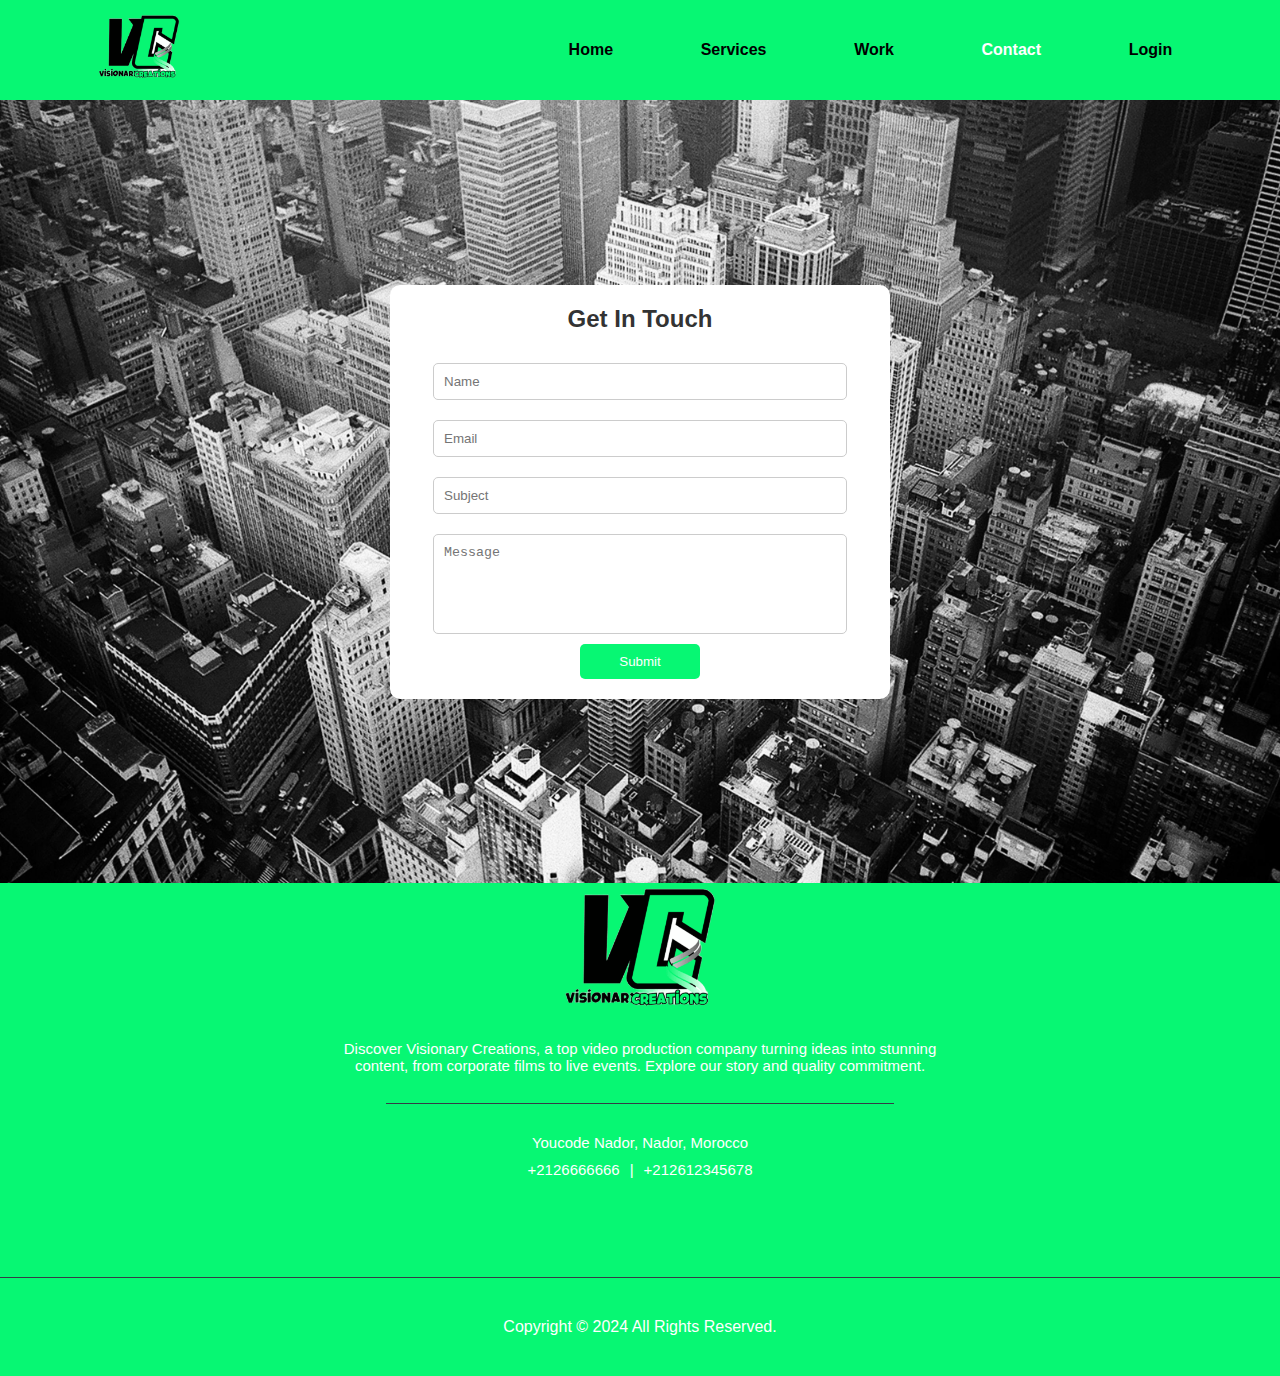
==== commit 1a071db2: "adding and integrating login" ====
--- a/pages/contact.html
+++ b/pages/contact.html
@@ -23,7 +23,8 @@
            <li><a class="anchors"  href="/">Home</a></li>
            <li><a class="anchors" href="/pages/services.html">Services</a></li>
            <li><a class="anchors" href="/pages/work.html">Work</a></li>
-           <li><a class="anchors active" href="/pages/contact.html" class="active">Contact</a></li>
+           <li><a class="anchors active" href="/pages/contact.html">Contact</a></li>
+           <li><a class="anchors" href="/pages/login.html">Login</a></li>
        </ul>
        <label for="nav-toggle" class="icon-burger">
            <div class="line"></div>
--- a/style.css
+++ b/style.css
@@ -78,7 +78,8 @@
   background-color: transparent;
 }
 
-.part1-imag a {  /* Ensure that the anchor tag does not affect the image size */
+.part1-imag a {
+  /* Ensure that the anchor tag does not affect the image size */
   display: block;
   width: 100%; /* Set width to the container */
 }
@@ -200,13 +201,12 @@
   left: 0;
   right: 0;
   top: 0;
-  font-family: 'Montserrat', 'sans-serif';
+  font-family: "Montserrat", "sans-serif";
   height: 100px;
   background-color: #07f773;
   padding: 0 5%;
-
-}
-nav .logo { 
+}
+nav .logo {
   float: left;
   width: 40%;
   height: 100%;
@@ -237,7 +237,7 @@
   font-weight: bolder;
   font-family: Verdana, Geneva, Tahoma, sans-serif;
 }
-nav .links .active{
+nav .links .active {
   color: white;
 }
 nav .links a:hover {
@@ -261,8 +261,8 @@
   color: white;
 }
 #nav-toggle {
-   position: absolute;
-   top: -100px;
+  position: absolute;
+  top: -100px;
 }
 nav .icon-burger {
   display: none;
@@ -277,56 +277,55 @@
   background-color: #000000;
   margin: 5px;
   border-radius: 3px;
-  transition: all .5s ease-in-out;
+  transition: all 0.5s ease-in-out;
 }
 @media screen and (max-width: 768px) {
   nav .logo {
-      float: none;
-      width: auto;
-      justify-content: center;
+    float: none;
+    width: auto;
+    justify-content: center;
   }
   nav .links {
-      float: none;
-      position: fixed;
-      z-index: 9;
-      left: 0;
-      right: 0;
-      top: 100px;
-      bottom: 100%;
-      width: auto;
-      height: auto;
-      flex-direction: column;
-      justify-content: space-evenly;
-      background-color: rgba(0, 0, 0, .8);
-      overflow: hidden;
-      transition: all .5s ease-in-out;
+    float: none;
+    position: fixed;
+    z-index: 9;
+    left: 0;
+    right: 0;
+    top: 100px;
+    bottom: 100%;
+    width: auto;
+    height: auto;
+    flex-direction: column;
+    justify-content: space-evenly;
+    background-color: rgba(0, 0, 0, 0.8);
+    overflow: hidden;
+    transition: all 0.5s ease-in-out;
   }
   nav .links a {
-      font-size: 20px;
-      color: #07F773;
+    font-size: 20px;
+    color: #07f773;
   }
   nav .links a:hover {
-      color: #fff;
+    color: #fff;
   }
   nav :checked ~ .links {
-      bottom: 0;
+    bottom: 0;
   }
   nav .icon-burger {
-      display: block;
+    display: block;
   }
   nav :checked ~ .icon-burger .line:nth-child(1) {
-      transform: translateY(10px) rotate(225deg);
+    transform: translateY(10px) rotate(225deg);
   }
   nav :checked ~ .icon-burger .line:nth-child(3) {
-      transform: translateY(-10px) rotate(-225deg);
+    transform: translateY(-10px) rotate(-225deg);
   }
   nav :checked ~ .icon-burger .line:nth-child(2) {
-      opacity: 0;
-  }
-  #nav-toggle:checked ~ .anchors{
-      color: #07F773;
-  }
-
+    opacity: 0;
+  }
+  #nav-toggle:checked ~ .anchors {
+    color: #07f773;
+  }
 }
 
 ul {
@@ -374,11 +373,11 @@
 }
 
 .contact-social > ul {
-display: inline-flex;
+display: flex;
+justify-content: center;
 }
 
 .contact-social ul li a {
-border: 1px solid #fff;
 color: #fff;
 display: inline-block;
 height: 40px;
@@ -386,6 +385,7 @@
 padding-top: 7px;
 transition: all 0.4s ease 0s;
 width: 40px;
+color: #000000;
 }
 
 .contact-social ul li a:hover {
--- a/styles/contact.css
+++ b/styles/contact.css
@@ -1,17 +1,17 @@
 /* Global Reset */
 * {
-    margin: 0;
-    padding: 0;
-    box-sizing: border-box; /* Added for consistent box sizing */
+  margin: 0;
+  padding: 0;
+  box-sizing: border-box; /* Added for consistent box sizing */
 }
 
 /* Body Styles */
 body {
-    font-family: Arial, sans-serif;
-    background: linear-gradient(to right, #07F773, #ffffff);
-    background-size: cover;
-    background-repeat: no-repeat;
-    overflow-x: hidden;
+  font-family: Arial, sans-serif;
+  background: linear-gradient(to right, #07f773, #ffffff);
+  background-size: cover;
+  background-repeat: no-repeat;
+  overflow-x: hidden;
 }
 
 
@@ -29,282 +29,187 @@
 }
 
 .card {
-    width: 90%; /* Default for small screens */
-    max-width: 500px; /* Prevent it from becoming too wide */
-    background-color: white;
-    border-radius: 10px;
-    display: flex;
-    flex-direction: column;
-    justify-content: center;
-    text-align: center;
-    padding: 20px;
-    margin: 20px;
+  width: 90%; /* Default for small screens */
+  max-width: 500px; /* Prevent it from becoming too wide */
+  background-color: white;
+  border-radius: 10px;
+  display: flex;
+  flex-direction: column;
+  justify-content: center;
+  text-align: center;
+  padding: 20px;
+  margin: 20px;
 }
 
 .card input,
 .card textarea {
-    width: 90%;
-    padding: 10px;
-    margin: 10px auto;
-    border: 1px solid #ccc;
-    border-radius: 5px;
+  width: 90%;
+  padding: 10px;
+  margin: 10px auto;
+  border: 1px solid #ccc;
+  border-radius: 5px;
 }
 
 .card textarea {
-    height: 100px;
-    resize: none;
+  height: 100px;
+  resize: none;
 }
 
 .card button[type="submit"] {
-    width: 120px;
-    background-color: #07F773;
-    color: #fff;
-    padding: 10px 20px;
-    border: none;
-    border-radius: 5px;
-    cursor: pointer;
-    margin: auto;
+  width: 120px;
+  background-color: #07f773;
+  color: #fff;
+  padding: 10px 20px;
+  border: none;
+  border-radius: 5px;
+  cursor: pointer;
+  margin: auto;
 }
 
 .card button[type="submit"]:hover {
-    background-color: #68A081;
+  background-color: #68a081;
 }
 
 .contact-container h1 {
-    font-size: 24px;
-    margin-bottom: 20px;
-    color: #333;
+  font-size: 24px;
+  margin-bottom: 20px;
+  color: #333;
 }
 .contact-container {
-    position: relative;
-    margin-top: 100px;
+  position: relative;
+  margin-top: 100px;
 }
 
 nav {
+  position: fixed;
+  z-index: 10;
+  left: 0;
+  right: 0;
+  top: 0;
+  font-family: "Montserrat", "sans-serif";
+  height: 100px;
+  background-color: #07f773;
+  padding: 0 5%;
+}
+nav .logo {
+  float: left;
+  width: 40%;
+  height: 100%;
+  display: flex;
+  align-items: center;
+}
+nav .links {
+  float: right;
+  padding: 0;
+  margin: 0;
+  width: 60%;
+  height: 100%;
+  display: flex;
+  justify-content: space-around;
+  align-items: center;
+}
+nav .links li {
+  list-style: none;
+}
+nav .links a {
+  display: block;
+  padding: 1em;
+  font-size: 16px;
+  font-weight: bold;
+  color: #000;
+  text-decoration: none;
+  position: relative;
+  font-weight: bolder;
+  font-family: Verdana, Geneva, Tahoma, sans-serif;
+}
+nav .links .active {
+  color: white;
+}
+nav .links a:hover {
+  color: rgb(0, 0, 0);
+}
+nav .links a::before {
+  content: "";
+  position: absolute;
+  bottom: 0;
+  left: 0;
+  width: 100%;
+  height: 2px;
+  background-color: white;
+  visibility: hidden;
+  transform: scaleX(0);
+  transition: all 0.3s ease-in-out 0s;
+}
+nav .links a:hover::before {
+  visibility: visible;
+  transform: scaleX(1);
+  color: white;
+}
+#nav-toggle {
+  position: absolute;
+  top: -100px;
+}
+nav .icon-burger {
+  display: none;
+  position: absolute;
+  right: 5%;
+  top: 50%;
+  transform: translateY(-50%);
+}
+nav .icon-burger .line {
+  width: 30px;
+  height: 5px;
+  background-color: #000000;
+  margin: 5px;
+  border-radius: 3px;
+  transition: all 0.5s ease-in-out;
+}
+@media screen and (max-width: 768px) {
+  nav .logo {
+    float: none;
+    width: auto;
+    justify-content: center;
+  }
+  nav .links {
+    float: none;
     position: fixed;
-    z-index: 10;
+    z-index: 9;
     left: 0;
     right: 0;
-    top: 0;
-    font-family: 'Montserrat', 'sans-serif';
-    height: 100px;
-    background-color: #07f773;
-    padding: 0 5%;
-
-}
-nav .logo { 
-    float: left;
-    width: 40%;
-    height: 100%;
-    display: flex;
-    align-items: center;
-}
-nav .links {
-    float: right;
-    padding: 0;
-    margin: 0;
-    width: 60%;
-    height: 100%;
-    display: flex;
-    justify-content: space-around;
-    align-items: center;
-}
-nav .links li {
-    list-style: none;
-}
-nav .links a {
+    top: 100px;
+    bottom: 100%;
+    width: auto;
+    height: auto;
+    flex-direction: column;
+    justify-content: space-evenly;
+    background-color: rgba(0, 0, 0, 0.8);
+    overflow: hidden;
+    transition: all 0.5s ease-in-out;
+  }
+  nav .links a {
+    font-size: 20px;
+    color: #07f773;
+  }
+  nav .links a:hover {
+    color: #fff;
+  }
+  nav :checked ~ .links {
+    bottom: 0;
+  }
+  nav .icon-burger {
     display: block;
-    padding: 1em;
-    font-size: 16px;
-    font-weight: bold;
-    color: #000;
-    text-decoration: none;
-    position: relative;
-    font-weight: bolder;
-    font-family: Verdana, Geneva, Tahoma, sans-serif;
-}
-nav .links .active{
-    color: white;
-}
-nav .links a:hover {
-    color: rgb(0, 0, 0);
-}
-nav .links a::before {
-    content: "";
-    position: absolute;
-    bottom: 0;
-    left: 0;
-    width: 100%;
-    height: 2px;
-    background-color: white;
-    visibility: hidden;
-    transform: scaleX(0);
-    transition: all 0.3s ease-in-out 0s;
-}
-nav .links a:hover::before {
-    visibility: visible;
-    transform: scaleX(1);
-    color: white;
-}
-#nav-toggle {
-     position: absolute;
-     top: -100px;
-}
-nav .icon-burger {
-    display: none;
-    position: absolute;
-    right: 5%;
-    top: 50%;
-    transform: translateY(-50%);
-}
-nav .icon-burger .line {
-    width: 30px;
-    height: 5px;
-    background-color: #000000;
-    margin: 5px;
-    border-radius: 3px;
-    transition: all .5s ease-in-out;
-}
-@media screen and (max-width: 768px) {
-    nav .logo {
-        float: none;
-        width: auto;
-        justify-content: center;
-    }
-    nav .links {
-        float: none;
-        position: fixed;
-        z-index: 9;
-        left: 0;
-        right: 0;
-        top: 100px;
-        bottom: 100%;
-        width: auto;
-        height: auto;
-        flex-direction: column;
-        justify-content: space-evenly;
-        background-color: rgba(0, 0, 0, .8);
-        overflow: hidden;
-        transition: all .5s ease-in-out;
-    }
-    nav .links a {
-        font-size: 20px;
-        color: #07F773;
-    }
-    nav .links a:hover {
-        color: #fff;
-    }
-    nav :checked ~ .links {
-        bottom: 0;
-    }
-    nav .icon-burger {
-        display: block;
-    }
-    nav :checked ~ .icon-burger .line:nth-child(1) {
-        transform: translateY(10px) rotate(225deg);
-    }
-    nav :checked ~ .icon-burger .line:nth-child(3) {
-        transform: translateY(-10px) rotate(-225deg);
-    }
-    nav :checked ~ .icon-burger .line:nth-child(2) {
-        opacity: 0;
-    }
-    #nav-toggle:checked ~ .anchors{
-        color: #07F773;
-    }
-
-}
-
- ul {
-            margin: 0;
-            padding: 0;
-            list-style: none;
-        }
-.contact-area {
-    border-bottom: 1px solid #353C46;
-    padding: 5px;
-}
-
-.contact-content p {
-    font-size: 15px;
-    margin: 30px 0 60px;
-    position: relative;
-}
-
-.contact-content p::after {
-    background: #353C46;
-    bottom: -30px;
-    content: "";
-    height: 1px;
-    left: 50%;
-    position: absolute;
-    transform: translate(-50%);
-    width: 80%;
-}
-
-.contact-content h6 {
-    color: #fff;
-    font-size: 15px;
-    font-weight: 400;
-    margin-bottom: 10px;
-}
-
-.contact-content span {
-    color: #fff;
-    margin: 0 10px;
-}
-
-.contact-social {
-    margin-bottom: 30px;
-    margin-top: 20px;
-}
-
-.contact-social > ul {
-    display: inline-flex;
-}
-
-.contact-social ul li a {
-    border: 1px solid #fff;
-    color: #fff;
-    display: inline-block;
-    height: 40px;
-    margin: 0 10px;
-    padding-top: 7px;
-    transition: all 0.4s ease 0s;
-    width: 40px;
-}
-
-.contact-social ul li a:hover {
-    border: 1px solid #353c47;
-    color: #fff;
-}
-
-.contact-content img {
-    max-width: 150px;
-}
-
-section, footer {
-    background: #07f773;
-    color: #fff;
-}
-
-footer p {
-    padding: 40px 0;
-    text-align: center;
-}
-
-footer img {
-    width: 44px;
-}
-.row{
-    display: flex;
-    flex-direction: row;
-}
-.col-lg-6{
-    flex: 0 0 auto;
-    width: 50%;
-}
-.offset-lg-3{
-    margin-left: 25%;
-    text-align: center;
-}+  }
+  nav :checked ~ .icon-burger .line:nth-child(1) {
+    transform: translateY(10px) rotate(225deg);
+  }
+  nav :checked ~ .icon-burger .line:nth-child(3) {
+    transform: translateY(-10px) rotate(-225deg);
+  }
+  nav :checked ~ .icon-burger .line:nth-child(2) {
+    opacity: 0;
+  }
+  #nav-toggle:checked ~ .anchors {
+    color: #07f773;
+  }
+}
+
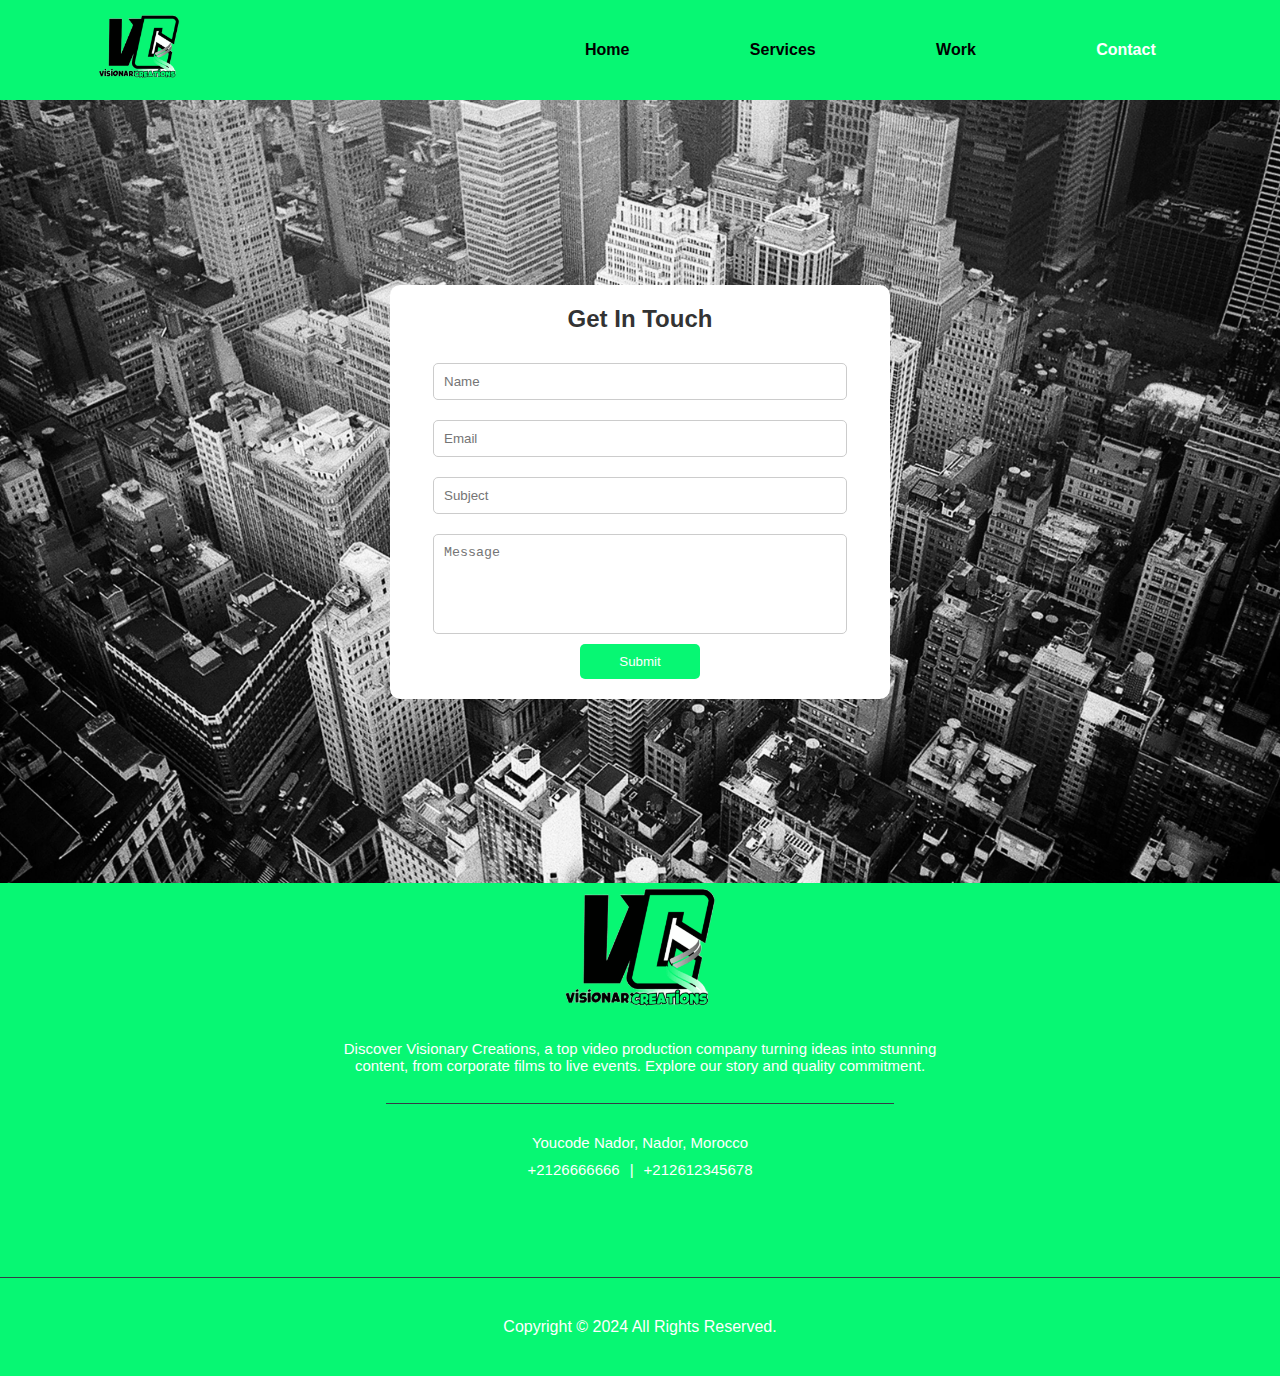
==== commit f5e9338e: "cleaned work.css & added responsive .css" ====
--- a/pages/contact.html
+++ b/pages/contact.html
@@ -6,6 +6,7 @@
     <title>Contact - Visionary Creations</title>
     <link rel="stylesheet" href="../style.css">
     <link rel="stylesheet" href="../styles/contact.css">
+    <link rel="stylesheet" href="../styles/responsive.css">
     <link rel="shortcut icon" type="x-icon" href="/images/logo_site.png">
     <meta name="description" content="Learn more about Visionary Creations, a leading video production company dedicated to delivering exceptional visual content. Our team of experienced professionals is passionate about transforming ideas into stunning video productions, from corporate films to live event coverage. Discover our story and commitment to quality.">
     <title>Contact - Visionary Creations</title>
@@ -23,8 +24,7 @@
            <li><a class="anchors"  href="/">Home</a></li>
            <li><a class="anchors" href="/pages/services.html">Services</a></li>
            <li><a class="anchors" href="/pages/work.html">Work</a></li>
-           <li><a class="anchors active" href="/pages/contact.html">Contact</a></li>
-           <li><a class="anchors" href="/pages/login.html">Login</a></li>
+           <li><a class="anchors active" href="/pages/contact.html" class="active">Contact</a></li>
        </ul>
        <label for="nav-toggle" class="icon-burger">
            <div class="line"></div>
--- a/styles/contact.css
+++ b/styles/contact.css
@@ -164,52 +164,4 @@
   border-radius: 3px;
   transition: all 0.5s ease-in-out;
 }
-@media screen and (max-width: 768px) {
-  nav .logo {
-    float: none;
-    width: auto;
-    justify-content: center;
-  }
-  nav .links {
-    float: none;
-    position: fixed;
-    z-index: 9;
-    left: 0;
-    right: 0;
-    top: 100px;
-    bottom: 100%;
-    width: auto;
-    height: auto;
-    flex-direction: column;
-    justify-content: space-evenly;
-    background-color: rgba(0, 0, 0, 0.8);
-    overflow: hidden;
-    transition: all 0.5s ease-in-out;
-  }
-  nav .links a {
-    font-size: 20px;
-    color: #07f773;
-  }
-  nav .links a:hover {
-    color: #fff;
-  }
-  nav :checked ~ .links {
-    bottom: 0;
-  }
-  nav .icon-burger {
-    display: block;
-  }
-  nav :checked ~ .icon-burger .line:nth-child(1) {
-    transform: translateY(10px) rotate(225deg);
-  }
-  nav :checked ~ .icon-burger .line:nth-child(3) {
-    transform: translateY(-10px) rotate(-225deg);
-  }
-  nav :checked ~ .icon-burger .line:nth-child(2) {
-    opacity: 0;
-  }
-  #nav-toggle:checked ~ .anchors {
-    color: #07f773;
-  }
-}
 
